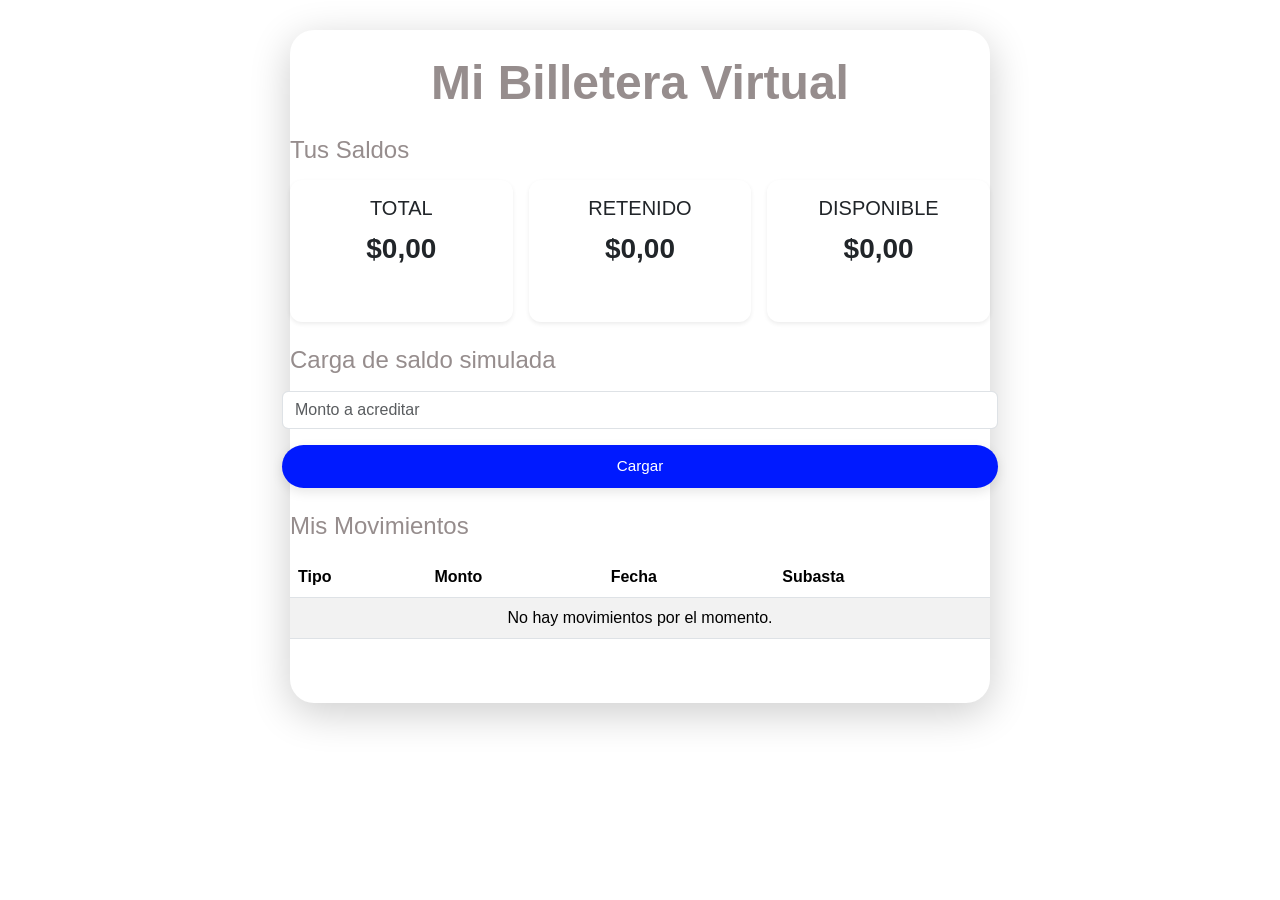
==== frontend/billetera.html @ 4058c068 "Agregué las clases de Billetera para ver como funciona su interfaz y negocio en Front. Falta UX/UI i" ====
<!DOCTYPE html>
<html lang="es">
<head>
    <meta charset="UTF-8">
    <meta name="viewport" content="width=device-width, initial-scale=1.0">
    <title>SubastaYa - Billetera Virtual</title>
    <link href="https://cdn.jsdelivr.net/npm/bootstrap@5.3.0/dist/css/bootstrap.min.css" rel="stylesheet">
    <link href="styles.css" rel="stylesheet">
</head>
<body class="billetera-page">
    <div class="container py-4">

        <header class="header text-center mb-4">
            <h1>Mi Billetera Virtual</h1>
        </header>
        
        <!-- Resumen de saldos -->
        <section class="mb-4">
            <h2 class="h4 mb-3">Tus Saldos</h2>

            <div class="row g-3">

                <!-- Saldo total -->
                <div class="col-md-4">
                    <div class="card h-100 shadow-sm">
                        <div class="card-body text-center">
                            <h3 class="h5">TOTAL</h3>
                            <p id="saldoTotal" class="fs-3 fw-bold">$0,00</p>
                        </div>
                    </div>
                </div>

                <!-- Saldo retenido -->
                <div class="col-md-4">
                    <div class="card h-100 shadow-sm">
                        <div class="card-body text-center">
                            <h3 class="h5">RETENIDO</h3>
                            <p id="saldoRetenido" class="fs-3 fw-bold">$0,00</p>
                        </div>
                    </div>
                </div>

                <!-- Saldo disponible -->
                <div class="col-md-4">
                    <div class="card h-100 shadow-sm">
                        <div class="card-body text-center">
                            <h3 class="h5">DISPONIBLE</h3>
                            <p id="saldoDisponible" class="fs-3 fw-bold">$0,00</p>
                        </div>
                    </div>
                </div>
            </div>
        </section>

        <!-- Carga de saldo -->
        <section class="mb-4">
            <h2 class="h4 mb-3">Carga de saldo simulada</h2>

            
            <form id="formDeposito">
                <div class="row align-items-end g-3">
                    <input
                        type="number"
                        id="montoDeposito"
                        class="form-control"
                        min="1"
                        step="0.01"
                        placeholder="Monto a acreditar"
                        required
                    >    
                    <button type="submit" class="btn btn-primary w-100">Cargar</button>    
                        
                </div>
            </form>    
                        
            <div id="mensajeDeposito" class="mt-3"></div>                    
        </section>

        <!-- Historial de movimientos -->
        <section class="mb-4">
            <h2 class="h4 mb-3">Mis Movimientos</h2>

            <div class="table-responsive">
                <table class="table table-striped table-hover align-middle">
                    <thead>
                        <tr>
                            <th>Tipo</th>
                            <th>Monto</th>
                            <th>Fecha</th>
                            <th>Subasta</th>
                        </tr>
                    </thead>

                    <tbody id="tablaMovimientos">
                        <tr>
                            <td colspan="4" class="text-center">
                                No hay movimientos por el momento.
                            </td>
                        </tr>
                    </tbody>
                </table>
            </div>
        </section>

    </div>
    <script src="https://cdn.jsdelivr.net/npm/bootstrap@5.3.3/dist/js/bootstrap.bundle.min.js"></script>
    <script src="billetera.js"></script>
</body>
</html>
---- frontend/styles.css ----
:root {
    --azul: #001aff;
    --amarillo: #b3d80e;
    --rojo: #e01d1d;
    --fondo: #ffffffc5;
}

body {
    display: flex;
    justify-content: center;
    align-items: center;
    font-family:'Gill Sans', 'Gill Sans MT', Calibri, 'Trebuchet MS', sans-serif;
    background-color: var(--fondo);
    color: #968d8d;
    margin: 0;
    padding: 0;
}

.container, .main {
    background: white;
    max-width: 700px;
    margin: 30px 0 0 0;
    padding: 30px 0 0 0;
    border-radius: 24px;
    box-shadow: 0 10px 40px rgba(0, 0, 0, 0.2);
}

.header, .logo, h1 {
    text-align: center;
}

.header h1, h1{
    margin-bottom: 1rem;
    font-weight: 800;
    font-size: 3rem;
}   

.slogan, .subtitulo {
    display: block;
    color: var(--azul);
    font-size: 1.2em;
    font-weight: bold;
    text-align: center;    
    margin-bottom: 15px; 
}

hr{opacity: .1; margin: 20px 0 0 0;}

button, .btn{
    border: none;
    border-radius: 50px 0 0 0;
    padding: 10px 20px 0 0;
    font-weight: 700;
    font-size: .95rem;
    cursor: pointer;
    transition: all .2s ease !important;
    box-shadow: 0 4px 12px rgba(0, 0, 0, 0.1);
}
button:hover, .btn:hover{
    transform: translateY(-2px) scale(1.03);
    box-shadow: 0 8px 20px rgba(0, 0, 0, 0.2);
}

.subastas h2 {
    text-align: center;
    margin-bottom: 20px;
    font-weight: 700;
}

.card {
    margin-bottom: 20px;
    border: none;
    border-radius: 12px;
    box-shadow: 0 4px 8px rgba(0, 0, 0, 0.1);
    transition: transform 0.3s ease, box-shadow 0.3s ease;
}

.card:hover{
    transform: scale(1.05);
    box-shadow: 0 8px 16px rgba(0, 0, 0, 0.2);
    transition: transform 0.3s ease, box-shadow 0.3s ease;
}

.btn-primary {
    background-color: var(--azul);
    border: none;
    border-radius: 2rem;
    padding: 10px 20px;
    font-weight: 500;
}

.btn-primary:hover {
    background-color: #0000cc;
    transition: background-color 0.3s ease;
}

img{
    display: block;
    margin: 0 0 10px 0;
}
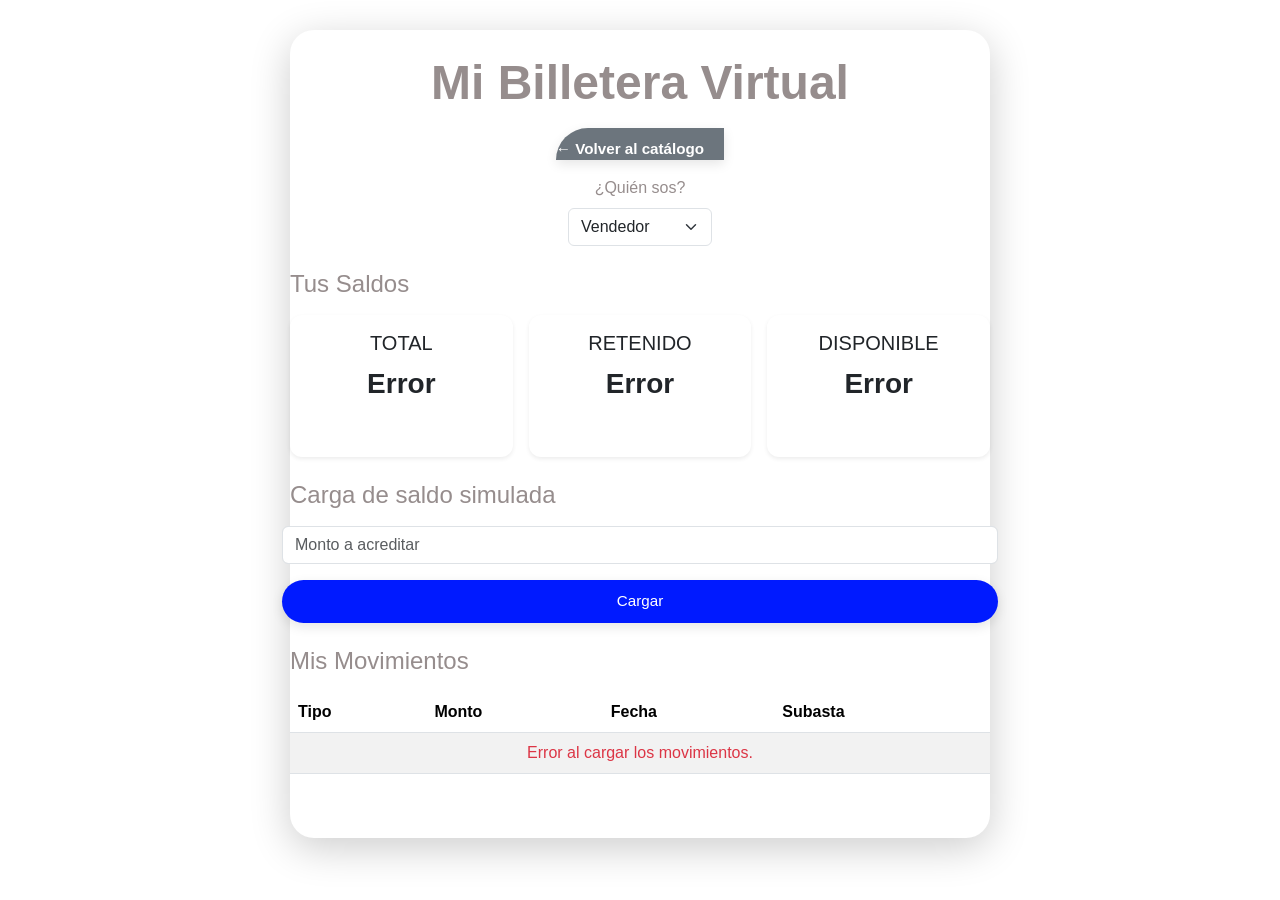
==== commit 597ed882: "Feature: pantalla Billetera completa conectada al backend" ====
--- a/frontend/billetera.html
+++ b/frontend/billetera.html
@@ -12,6 +12,17 @@
 
         <header class="header text-center mb-4">
             <h1>Mi Billetera Virtual</h1>
+            <a href="index.html" class="btn btn-secondary mb-3">← Volver al catálogo</a>
+
+            <div class="mb-3">
+                <label class="form-label">¿Quién sos?</label>
+                <select id="selectUsuario" class="form-select w-auto mx-auto">
+                    <option value="1">Vendedor</option>
+                    <option value="2">Comprador 1</option>
+                    <option value="3">Comprador 2</option>
+                    <option value="4">Sin Fondos</option>
+                </select>
+            </div>
         </header>
         
         <!-- Resumen de saldos -->
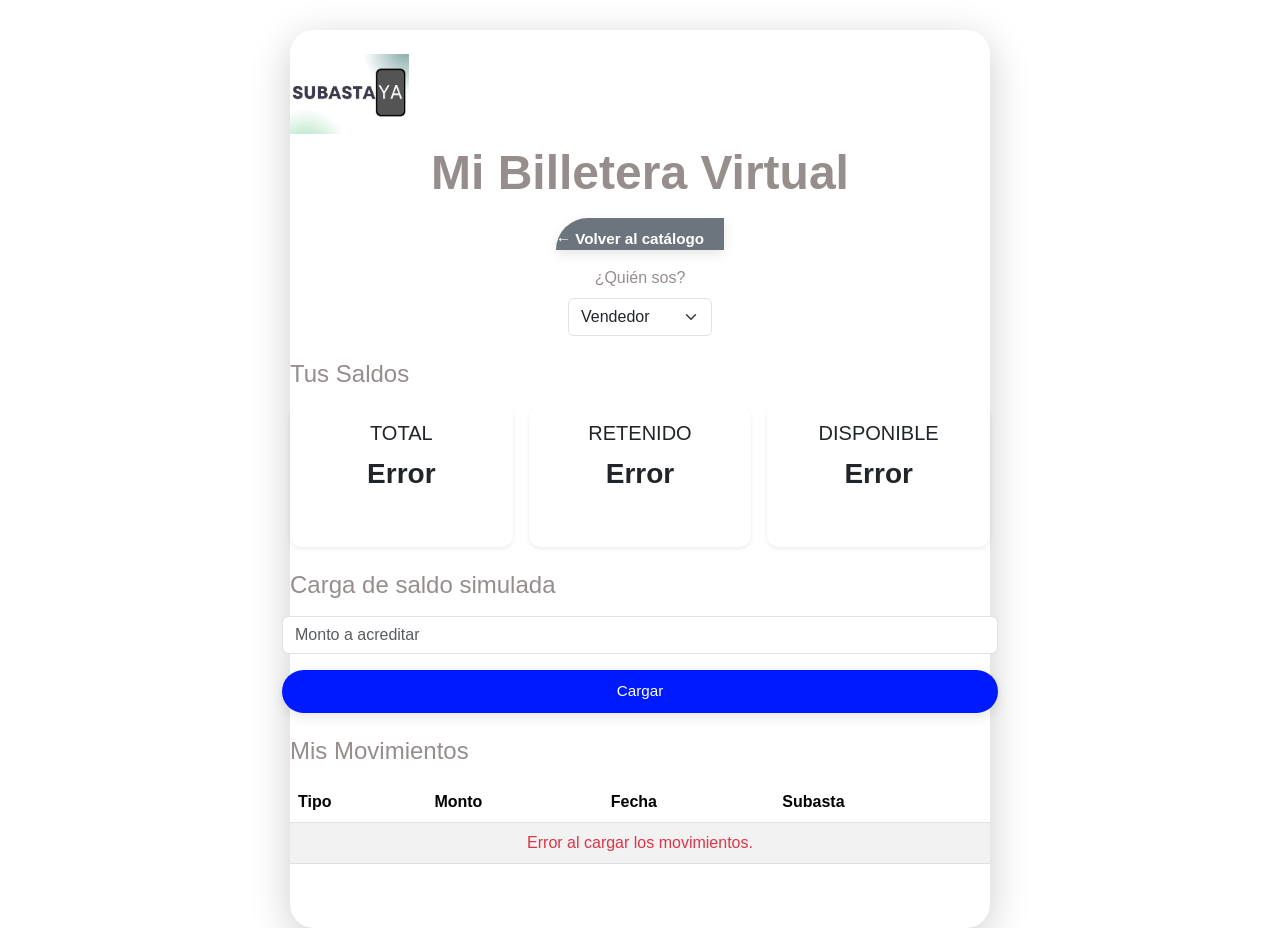
==== commit acb1451a: "Feature: UX/UI - toasts, spinners y reorganizacion de frontend" ====
--- a/frontend/billetera.html
+++ b/frontend/billetera.html
@@ -5,12 +5,13 @@
     <meta name="viewport" content="width=device-width, initial-scale=1.0">
     <title>SubastaYa - Billetera Virtual</title>
     <link href="https://cdn.jsdelivr.net/npm/bootstrap@5.3.0/dist/css/bootstrap.min.css" rel="stylesheet">
-    <link href="styles.css" rel="stylesheet">
+    <link href="css/styles.css" rel="stylesheet">
 </head>
 <body class="billetera-page">
     <div class="container py-4">
 
         <header class="header text-center mb-4">
+            <img class="logo" src="assets/img/logo.jpeg" alt="SubastaYa" style="max-height: 80px;">
             <h1>Mi Billetera Virtual</h1>
             <a href="index.html" class="btn btn-secondary mb-3">← Volver al catálogo</a>
 
@@ -115,6 +116,9 @@
 
     </div>
     <script src="https://cdn.jsdelivr.net/npm/bootstrap@5.3.3/dist/js/bootstrap.bundle.min.js"></script>
-    <script src="billetera.js"></script>
+    <script src="js/billetera.js"></script>
+    <script src="js/toast.js"></script>
+    <script src="js/app.js"></script>
+
 </body>
 </html>
--- a/frontend/css/styles.css
+++ b/frontend/css/styles.css
@@ -0,0 +1,118 @@
+:root {
+    --azul: #001aff;
+    --amarillo: #b3d80e;
+    --rojo: #e01d1d;
+    --fondo: #ffffffc5;
+}
+
+body {
+    display: flex;
+    justify-content: center;
+    align-items: center;
+    font-family:'Gill Sans', 'Gill Sans MT', Calibri, 'Trebuchet MS', sans-serif;
+    background-color: var(--fondo);
+    color: #968d8d;
+    margin: 0;
+    padding: 0;
+}
+
+.container, .main {
+    background: white;
+    max-width: 700px;
+    margin: 30px 0 0 0;
+    padding: 30px 0 0 0;
+    border-radius: 24px;
+    box-shadow: 0 10px 40px rgba(0, 0, 0, 0.2);
+}
+
+.header, .logo, h1 {
+    text-align: center;
+}
+
+.header h1, h1{
+    margin-bottom: 1rem;
+    font-weight: 800;
+    font-size: 3rem;
+}   
+
+.slogan, .subtitulo {
+    display: block;
+    color: var(--azul);
+    font-size: 1.2em;
+    font-weight: bold;
+    text-align: center;    
+    margin-bottom: 15px; 
+}
+
+hr{opacity: .1; margin: 20px 0 0 0;}
+
+button, .btn{
+    border: none;
+    border-radius: 50px 0 0 0;
+    padding: 10px 20px 0 0;
+    font-weight: 700;
+    font-size: .95rem;
+    cursor: pointer;
+    transition: all .2s ease !important;
+    box-shadow: 0 4px 12px rgba(0, 0, 0, 0.1);
+}
+button:hover, .btn:hover{
+    transform: translateY(-2px) scale(1.03);
+    box-shadow: 0 8px 20px rgba(0, 0, 0, 0.2);
+}
+
+.subastas h2 {
+    text-align: center;
+    margin-bottom: 20px;
+    font-weight: 700;
+}
+
+.card {
+    margin-bottom: 20px;
+    border: none;
+    border-radius: 12px;
+    box-shadow: 0 4px 8px rgba(0, 0, 0, 0.1);
+    transition: transform 0.3s ease, box-shadow 0.3s ease;
+}
+
+.card:hover{
+    transform: scale(1.05);
+    box-shadow: 0 8px 16px rgba(0, 0, 0, 0.2);
+    transition: transform 0.3s ease, box-shadow 0.3s ease;
+}
+
+.btn-primary {
+    background-color: var(--azul);
+    border: none;
+    border-radius: 2rem;
+    padding: 10px 20px;
+    font-weight: 500;
+}
+
+.btn-primary:hover {
+    background-color: #0000cc;
+    transition: background-color 0.3s ease;
+}
+
+img{
+    display: block;
+    margin: 0 0 10px 0;
+}
+
+.temporizador {
+    font-weight: bold;
+    color: #333;
+}
+
+.temporizador-critico {
+    color: white;
+    background-color: var(--rojo);
+    padding: 4px 8px;
+    border-radius: 6px;
+    animation: parpadeo 1s infinite;
+}
+
+@keyframes parpadeo {
+    0%, 100% { opacity: 1; }
+    50% { opacity: 0.5; }
+}
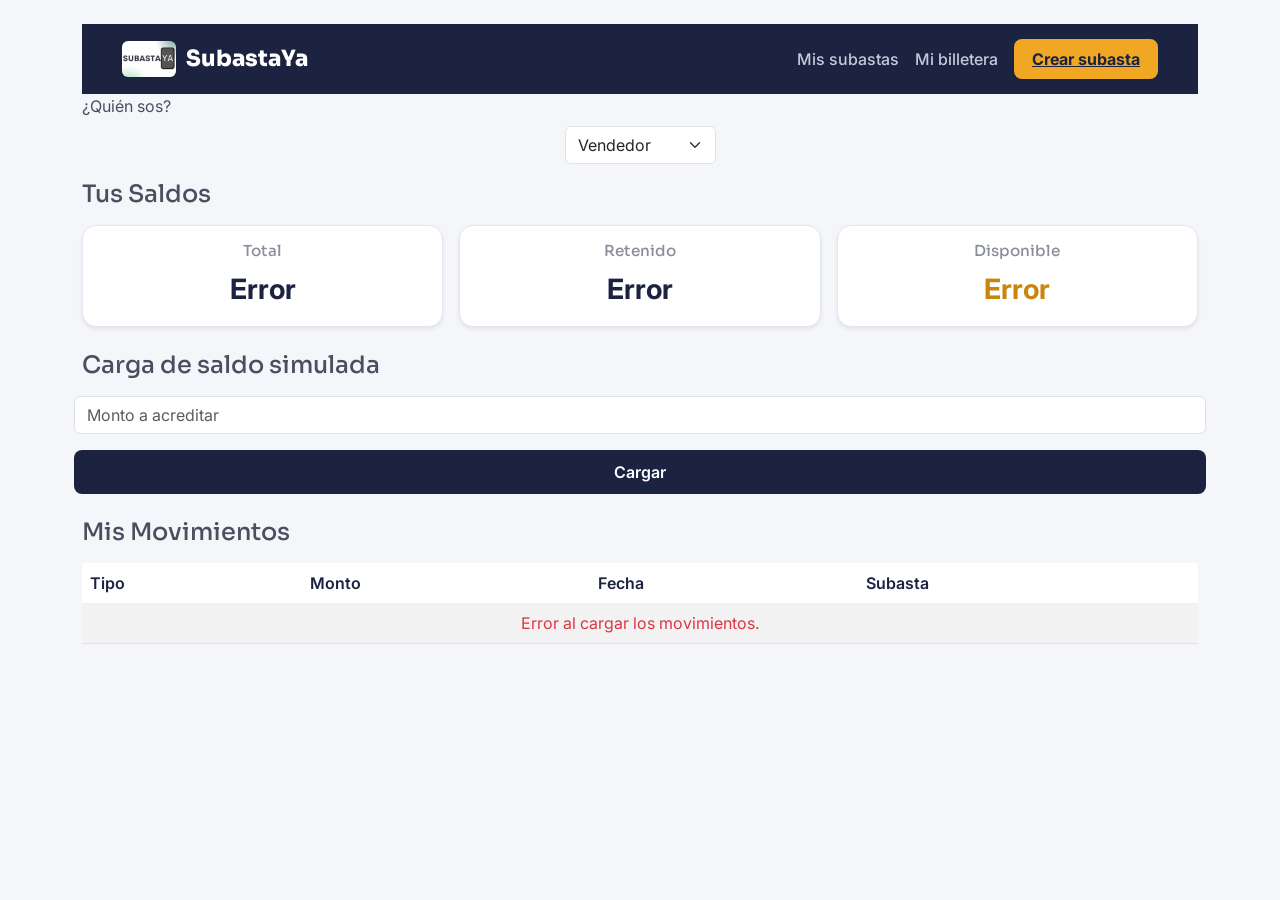
==== commit 29e63342: "Diseño UX/UI implementado" ====
--- a/frontend/billetera.html
+++ b/frontend/billetera.html
@@ -10,13 +10,22 @@
 <body class="billetera-page">
     <div class="container py-4">
 
-        <header class="header text-center mb-4">
-            <img class="logo" src="assets/img/logo.jpeg" alt="SubastaYa" style="max-height: 80px;">
-            <h1>Mi Billetera Virtual</h1>
-            <a href="index.html" class="btn btn-secondary mb-3">← Volver al catálogo</a>
+        <nav class="navbar navbar-subastaya navbar-expand-md">
+            <div class="container-fluid px-3">
+                <a class="navbar-brand" href="index.html">
+                    <img src="assets/img/logo.jpeg" alt="SubastaYa">
+                    SubastaYa
+                </a>
+                <div class="d-flex gap-3 align-items-center">
+                    <a class="nav-link" href="mis_subastas.html">Mis subastas</a>
+                    <a class="nav-link" href="billetera.html">Mi billetera</a>
+                    <a class="btn-crear" href="subasta.html">Crear subasta</a>
+                </div>
+            </div>
+        </nav>
 
             <div class="mb-3">
-                <label class="form-label">¿Quién sos?</label>
+                <label class="form-label text-center">¿Quién sos?</label>
                 <select id="selectUsuario" class="form-select w-auto mx-auto">
                     <option value="1">Vendedor</option>
                     <option value="2">Comprador 1</option>
@@ -24,7 +33,6 @@
                     <option value="4">Sin Fondos</option>
                 </select>
             </div>
-        </header>
         
         <!-- Resumen de saldos -->
         <section class="mb-4">
@@ -34,9 +42,9 @@
 
                 <!-- Saldo total -->
                 <div class="col-md-4">
-                    <div class="card h-100 shadow-sm">
+                    <div class="card h-100 shadow-sm card-saldo">
                         <div class="card-body text-center">
-                            <h3 class="h5">TOTAL</h3>
+                            <h3>Total</h3>
                             <p id="saldoTotal" class="fs-3 fw-bold">$0,00</p>
                         </div>
                     </div>
@@ -44,9 +52,9 @@
 
                 <!-- Saldo retenido -->
                 <div class="col-md-4">
-                    <div class="card h-100 shadow-sm">
+                    <div class="card h-100 shadow-sm card-saldo">
                         <div class="card-body text-center">
-                            <h3 class="h5">RETENIDO</h3>
+                            <h3>Retenido</h3>
                             <p id="saldoRetenido" class="fs-3 fw-bold">$0,00</p>
                         </div>
                     </div>
@@ -54,9 +62,9 @@
 
                 <!-- Saldo disponible -->
                 <div class="col-md-4">
-                    <div class="card h-100 shadow-sm">
+                    <div class="card h-100 shadow-sm card-saldo disponible">
                         <div class="card-body text-center">
-                            <h3 class="h5">DISPONIBLE</h3>
+                            <h3>Disponible</h3>
                             <p id="saldoDisponible" class="fs-3 fw-bold">$0,00</p>
                         </div>
                     </div>
@@ -85,7 +93,6 @@
                 </div>
             </form>    
                         
-            <div id="mensajeDeposito" class="mt-3"></div>                    
         </section>
 
         <!-- Historial de movimientos -->
--- a/frontend/css/styles.css
+++ b/frontend/css/styles.css
@@ -1,118 +1,228 @@
+@import url('https://fonts.googleapis.com/css2?family=Sora:wght@600;700;800&family=Inter:wght@400;500;600&display=swap');
+
 :root {
-    --azul: #001aff;
-    --amarillo: #b3d80e;
-    --rojo: #e01d1d;
-    --fondo: #ffffffc5;
-}
+    --indigo: #1C2340;
+    --indigo-suave: #E8E9F5;
+    --oro: #F0A824;
+    --oro-oscuro: #C9860A;
+    --exito: #1F9D6B;
+    --peligro: #E23D3D;
+    --gris-texto: #4B4E5E;
+    --gris-muted: #8A8D9C;
+    --borde: #E4E6EF;
+    --fondo: #F5F6FA;
+}
+
+* { box-sizing: border-box; }
 
 body {
-    display: flex;
-    justify-content: center;
-    align-items: center;
-    font-family:'Gill Sans', 'Gill Sans MT', Calibri, 'Trebuchet MS', sans-serif;
+    font-family: 'Inter', sans-serif;
     background-color: var(--fondo);
-    color: #968d8d;
+    color: var(--gris-texto);
     margin: 0;
     padding: 0;
 }
 
-.container, .main {
-    background: white;
-    max-width: 700px;
-    margin: 30px 0 0 0;
-    padding: 30px 0 0 0;
-    border-radius: 24px;
-    box-shadow: 0 10px 40px rgba(0, 0, 0, 0.2);
-}
-
-.header, .logo, h1 {
+h1, h2, h3, .navbar-brand {
+    font-family: 'Sora', sans-serif;
+    color: var(--indigo);
+}
+
+/* ── Navbar ────────────────────────────────────────────── */
+.navbar-subastaya {
+    background-color: var(--indigo);
+    padding: 0.75rem 1.5rem;
+}
+
+.navbar-subastaya .navbar-brand {
+    color: white;
+    font-weight: 800;
+    font-size: 1.4rem;
+    display: flex;
+    align-items: center;
+    gap: 10px;
+}
+
+.navbar-subastaya .navbar-brand img {
+    height: 36px;
+    border-radius: 6px;
+}
+
+.navbar-subastaya .nav-link {
+    color: #C7C9DC;
+    font-weight: 500;
+}
+
+.navbar-subastaya .nav-link:hover,
+.navbar-subastaya .nav-link.active {
+    color: white;
+}
+
+.navbar-subastaya .btn-crear {
+    background-color: var(--oro);
+    color: var(--indigo);
+    font-weight: 700;
+    border: none;
+    border-radius: 8px;
+    padding: 8px 18px;
+}
+
+.navbar-subastaya .btn-crear:hover {
+    background-color: var(--oro-oscuro);
+}
+
+/* ── Hero (solo index) ────────────────────────────────────*/
+.hero {
+    background-color: var(--indigo-suave);
+    padding: 3rem 1.5rem;
     text-align: center;
 }
 
-.header h1, h1{
-    margin-bottom: 1rem;
+.hero h1 {
+    font-size: 2.5rem;
     font-weight: 800;
-    font-size: 3rem;
-}   
-
-.slogan, .subtitulo {
-    display: block;
-    color: var(--azul);
-    font-size: 1.2em;
-    font-weight: bold;
-    text-align: center;    
-    margin-bottom: 15px; 
-}
-
-hr{opacity: .1; margin: 20px 0 0 0;}
-
-button, .btn{
-    border: none;
-    border-radius: 50px 0 0 0;
-    padding: 10px 20px 0 0;
-    font-weight: 700;
-    font-size: .95rem;
-    cursor: pointer;
-    transition: all .2s ease !important;
-    box-shadow: 0 4px 12px rgba(0, 0, 0, 0.1);
-}
-button:hover, .btn:hover{
-    transform: translateY(-2px) scale(1.03);
-    box-shadow: 0 8px 20px rgba(0, 0, 0, 0.2);
-}
-
-.subastas h2 {
-    text-align: center;
-    margin-bottom: 20px;
-    font-weight: 700;
-}
-
+    margin-bottom: 0.5rem;
+}
+
+.hero p {
+    color: var(--gris-texto);
+    font-size: 1.1rem;
+}
+
+/* ── Contenedor general ───────────────────────────────────*/
+.contenido {
+    max-width: 1140px;
+    margin: 0 auto;
+    padding: 2.5rem 1.5rem;
+}
+
+.contenido h2 {
+    font-weight: 700;
+    font-size: 1.6rem;
+    margin-bottom: 1.5rem;
+}
+
+/* ── Cards de subasta ─────────────────────────────────────*/
 .card {
-    margin-bottom: 20px;
-    border: none;
-    border-radius: 12px;
-    box-shadow: 0 4px 8px rgba(0, 0, 0, 0.1);
-    transition: transform 0.3s ease, box-shadow 0.3s ease;
-}
-
-.card:hover{
-    transform: scale(1.05);
-    box-shadow: 0 8px 16px rgba(0, 0, 0, 0.2);
-    transition: transform 0.3s ease, box-shadow 0.3s ease;
-}
-
-.btn-primary {
-    background-color: var(--azul);
-    border: none;
-    border-radius: 2rem;
-    padding: 10px 20px;
-    font-weight: 500;
-}
-
-.btn-primary:hover {
-    background-color: #0000cc;
-    transition: background-color 0.3s ease;
-}
-
-img{
-    display: block;
-    margin: 0 0 10px 0;
-}
-
+    border: 1px solid var(--borde);
+    border-radius: 14px;
+    box-shadow: 0 2px 6px rgba(28, 35, 64, 0.06);
+    transition: transform 0.2s ease, box-shadow 0.2s ease;
+    height: 100%;
+}
+
+.card:hover {
+    transform: translateY(-3px);
+    box-shadow: 0 8px 20px rgba(28, 35, 64, 0.12);
+}
+
+.card-title {
+    font-family: 'Sora', sans-serif;
+    font-weight: 700;
+    color: var(--indigo);
+}
+
+.oferta-actual {
+    color: var(--oro-oscuro);
+    font-weight: 700;
+    font-size: 1.15rem;
+}
+
+.card.card-cerrada {
+    opacity: 0.85;
+    background-color: #FAFAFC;
+}
+
+/* ── Badges de estado ─────────────────────────────────────*/
+.badge-estado {
+    font-weight: 600;
+    padding: 5px 12px;
+    border-radius: 6px;
+    font-size: 0.8rem;
+}
+
+.badge-activa    { background-color: var(--oro); color: var(--indigo); }
+.badge-programada{ background-color: var(--indigo-suave); color: var(--indigo); }
+.badge-finalizada{ background-color: var(--exito); color: white; }
+.badge-desierta   { background-color: var(--gris-muted); color: white; }
+
+/* ── Temporizador ──────────────────────────────────────────*/
 .temporizador {
-    font-weight: bold;
-    color: #333;
+    font-weight: 600;
+    color: var(--gris-texto);
+    font-size: 0.95rem;
 }
 
 .temporizador-critico {
     color: white;
-    background-color: var(--rojo);
-    padding: 4px 8px;
+    background-color: var(--peligro);
+    padding: 4px 10px;
     border-radius: 6px;
+    display: inline-block;
     animation: parpadeo 1s infinite;
 }
 
 @keyframes parpadeo {
     0%, 100% { opacity: 1; }
-    50% { opacity: 0.5; }
+    50% { opacity: 0.55; }
+}
+
+/* ── Botones ───────────────────────────────────────────────*/
+.btn-primary {
+    background-color: var(--indigo);
+    border: none;
+    border-radius: 8px;
+    padding: 10px 20px;
+    font-weight: 600;
+}
+
+.btn-primary:hover {
+    background-color: #12162c;
+}
+
+.btn-oro {
+    background-color: var(--oro);
+    color: var(--indigo);
+    border: none;
+    border-radius: 8px;
+    font-weight: 700;
+}
+
+.btn-oro:hover {
+    background-color: var(--oro-oscuro);
+    color: white;
+}
+
+/* ── Tablas (Mis Subastas / Billetera) ───────────────────*/
+.table thead {
+    background-color: var(--indigo-suave);
+}
+
+.table th {
+    color: var(--indigo);
+    font-weight: 600;
+    border: none;
+}
+
+/* ── Saldos de Billetera ──────────────────────────────────*/
+.card-saldo .card-body {
+    text-align: center;
+}
+
+.card-saldo h3 {
+    font-size: 0.95rem;
+    color: var(--gris-muted);
+    font-weight: 500;
+    margin-bottom: 0.5rem;
+}
+
+.card-saldo p {
+    font-size: 1.8rem;
+    font-weight: 700;
+    color: var(--indigo);
+    margin: 0;
+}
+
+.card-saldo.disponible p {
+    color: var(--oro-oscuro);
 }
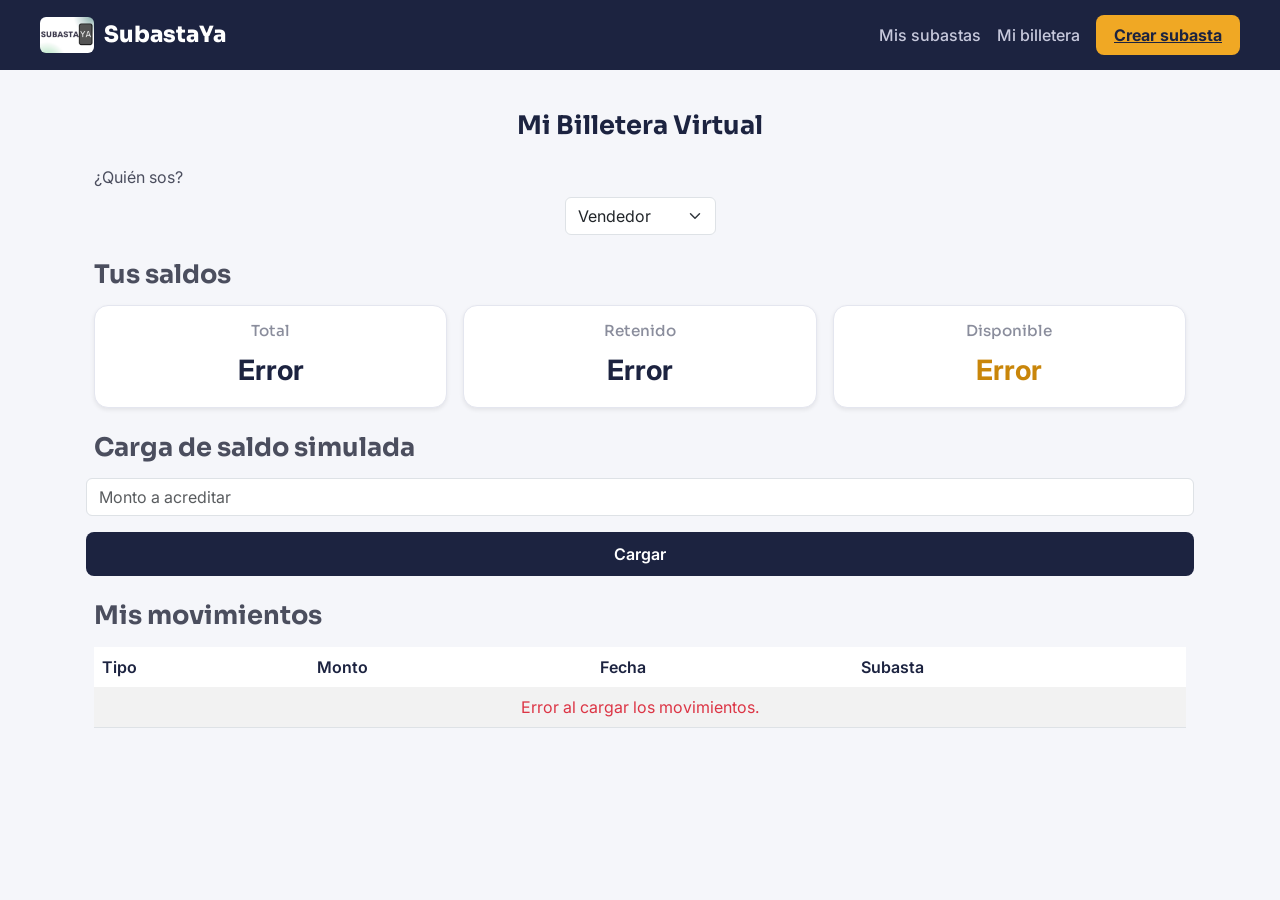
==== commit 06c527be: "Rediseño visual completo: navbar, paleta de colores y tipografia consistente en las 4 paginas - inde" ====
--- a/frontend/billetera.html
+++ b/frontend/billetera.html
@@ -4,28 +4,30 @@
     <meta charset="UTF-8">
     <meta name="viewport" content="width=device-width, initial-scale=1.0">
     <title>SubastaYa - Billetera Virtual</title>
-    <link href="https://cdn.jsdelivr.net/npm/bootstrap@5.3.0/dist/css/bootstrap.min.css" rel="stylesheet">
+    <link href="https://cdn.jsdelivr.net/npm/bootstrap@5.3.3/dist/css/bootstrap.min.css" rel="stylesheet">
     <link href="css/styles.css" rel="stylesheet">
 </head>
-<body class="billetera-page">
-    <div class="container py-4">
+<body>
+    <nav class="navbar navbar-subastaya navbar-expand-md">
+        <div class="container-fluid px-3">
+            <a class="navbar-brand" href="index.html">
+                <img src="assets/img/logo.jpeg" alt="SubastaYa">
+                SubastaYa
+            </a>
+            <div class="d-flex gap-3 align-items-center">
+                <a class="nav-link" href="mis_subastas.html">Mis subastas</a>
+                <a class="nav-link" href="billetera.html">Mi billetera</a>
+                <a class="btn-crear" href="subasta.html">Crear subasta</a>
+            </div>
+        </div>
+    </nav>
 
-        <nav class="navbar navbar-subastaya navbar-expand-md">
-            <div class="container-fluid px-3">
-                <a class="navbar-brand" href="index.html">
-                    <img src="assets/img/logo.jpeg" alt="SubastaYa">
-                    SubastaYa
-                </a>
-                <div class="d-flex gap-3 align-items-center">
-                    <a class="nav-link" href="mis_subastas.html">Mis subastas</a>
-                    <a class="nav-link" href="billetera.html">Mi billetera</a>
-                    <a class="btn-crear" href="subasta.html">Crear subasta</a>
-                </div>
-            </div>
-        </nav>
+    <div class="contenido">
+        <main>
+            <h2 class="mb-4 text-center">Mi Billetera Virtual</h2>
 
-            <div class="mb-3">
-                <label class="form-label text-center">¿Quién sos?</label>
+            <div class="mb-4">
+                <label class="form-label">¿Quién sos?</label>
                 <select id="selectUsuario" class="form-select w-auto mx-auto">
                     <option value="1">Vendedor</option>
                     <option value="2">Comprador 1</option>
@@ -33,99 +35,85 @@
                     <option value="4">Sin Fondos</option>
                 </select>
             </div>
-        
-        <!-- Resumen de saldos -->
-        <section class="mb-4">
-            <h2 class="h4 mb-3">Tus Saldos</h2>
 
-            <div class="row g-3">
+            <!-- Resumen de saldos -->
+            <section class="mb-4">
+                <h2 class="h4 mb-3">Tus saldos</h2>
+                <div class="row g-3">
+                    <div class="col-md-4">
+                        <div class="card h-100 shadow-sm card-saldo">
+                            <div class="card-body text-center">
+                                <h3>Total</h3>
+                                <p id="saldoTotal" class="fs-3 fw-bold">$0,00</p>
+                            </div>
+                        </div>
+                    </div>
 
-                <!-- Saldo total -->
-                <div class="col-md-4">
-                    <div class="card h-100 shadow-sm card-saldo">
-                        <div class="card-body text-center">
-                            <h3>Total</h3>
-                            <p id="saldoTotal" class="fs-3 fw-bold">$0,00</p>
+                    <div class="col-md-4">
+                        <div class="card h-100 shadow-sm card-saldo">
+                            <div class="card-body text-center">
+                                <h3>Retenido</h3>
+                                <p id="saldoRetenido" class="fs-3 fw-bold">$0,00</p>
+                            </div>
+                        </div>
+                    </div>
+
+                    <div class="col-md-4">
+                        <div class="card h-100 shadow-sm card-saldo disponible">
+                            <div class="card-body text-center">
+                                <h3>Disponible</h3>
+                                <p id="saldoDisponible" class="fs-3 fw-bold">$0,00</p>
+                            </div>
                         </div>
                     </div>
                 </div>
+            </section>
 
-                <!-- Saldo retenido -->
-                <div class="col-md-4">
-                    <div class="card h-100 shadow-sm card-saldo">
-                        <div class="card-body text-center">
-                            <h3>Retenido</h3>
-                            <p id="saldoRetenido" class="fs-3 fw-bold">$0,00</p>
-                        </div>
+            <!-- Carga de saldo -->
+            <section class="mb-4">
+                <h2 class="h4 mb-3">Carga de saldo simulada</h2>
+                <form id="formDeposito">
+                    <div class="row align-items-end g-3">
+                        <input
+                            type="number"
+                            id="montoDeposito"
+                            class="form-control"
+                            min="1"
+                            step="0.01"
+                            placeholder="Monto a acreditar"
+                            required
+                        >
+                        <button type="submit" class="btn btn-primary w-100">Cargar</button>
                     </div>
+                </form>
+            </section>
+
+            <!-- Historial de movimientos -->
+            <section class="mb-4">
+                <h2 class="h4 mb-3">Mis movimientos</h2>
+                <div class="table-responsive">
+                    <table class="table table-striped table-hover align-middle">
+                        <thead>
+                            <tr>
+                                <th>Tipo</th>
+                                <th>Monto</th>
+                                <th>Fecha</th>
+                                <th>Subasta</th>
+                            </tr>
+                        </thead>
+                        <tbody id="tablaMovimientos">
+                            <tr>
+                                <td colspan="4" class="text-center">No hay movimientos por el momento.</td>
+                            </tr>
+                        </tbody>
+                    </table>
                 </div>
+            </section>
+        </main>
+    </div>
 
-                <!-- Saldo disponible -->
-                <div class="col-md-4">
-                    <div class="card h-100 shadow-sm card-saldo disponible">
-                        <div class="card-body text-center">
-                            <h3>Disponible</h3>
-                            <p id="saldoDisponible" class="fs-3 fw-bold">$0,00</p>
-                        </div>
-                    </div>
-                </div>
-            </div>
-        </section>
-
-        <!-- Carga de saldo -->
-        <section class="mb-4">
-            <h2 class="h4 mb-3">Carga de saldo simulada</h2>
-
-            
-            <form id="formDeposito">
-                <div class="row align-items-end g-3">
-                    <input
-                        type="number"
-                        id="montoDeposito"
-                        class="form-control"
-                        min="1"
-                        step="0.01"
-                        placeholder="Monto a acreditar"
-                        required
-                    >    
-                    <button type="submit" class="btn btn-primary w-100">Cargar</button>    
-                        
-                </div>
-            </form>    
-                        
-        </section>
-
-        <!-- Historial de movimientos -->
-        <section class="mb-4">
-            <h2 class="h4 mb-3">Mis Movimientos</h2>
-
-            <div class="table-responsive">
-                <table class="table table-striped table-hover align-middle">
-                    <thead>
-                        <tr>
-                            <th>Tipo</th>
-                            <th>Monto</th>
-                            <th>Fecha</th>
-                            <th>Subasta</th>
-                        </tr>
-                    </thead>
-
-                    <tbody id="tablaMovimientos">
-                        <tr>
-                            <td colspan="4" class="text-center">
-                                No hay movimientos por el momento.
-                            </td>
-                        </tr>
-                    </tbody>
-                </table>
-            </div>
-        </section>
-
-    </div>
     <script src="https://cdn.jsdelivr.net/npm/bootstrap@5.3.3/dist/js/bootstrap.bundle.min.js"></script>
+    <script src="js/toast.js"></script>
     <script src="js/billetera.js"></script>
-    <script src="js/toast.js"></script>
-    <script src="js/app.js"></script>
-
 </body>
 </html>
